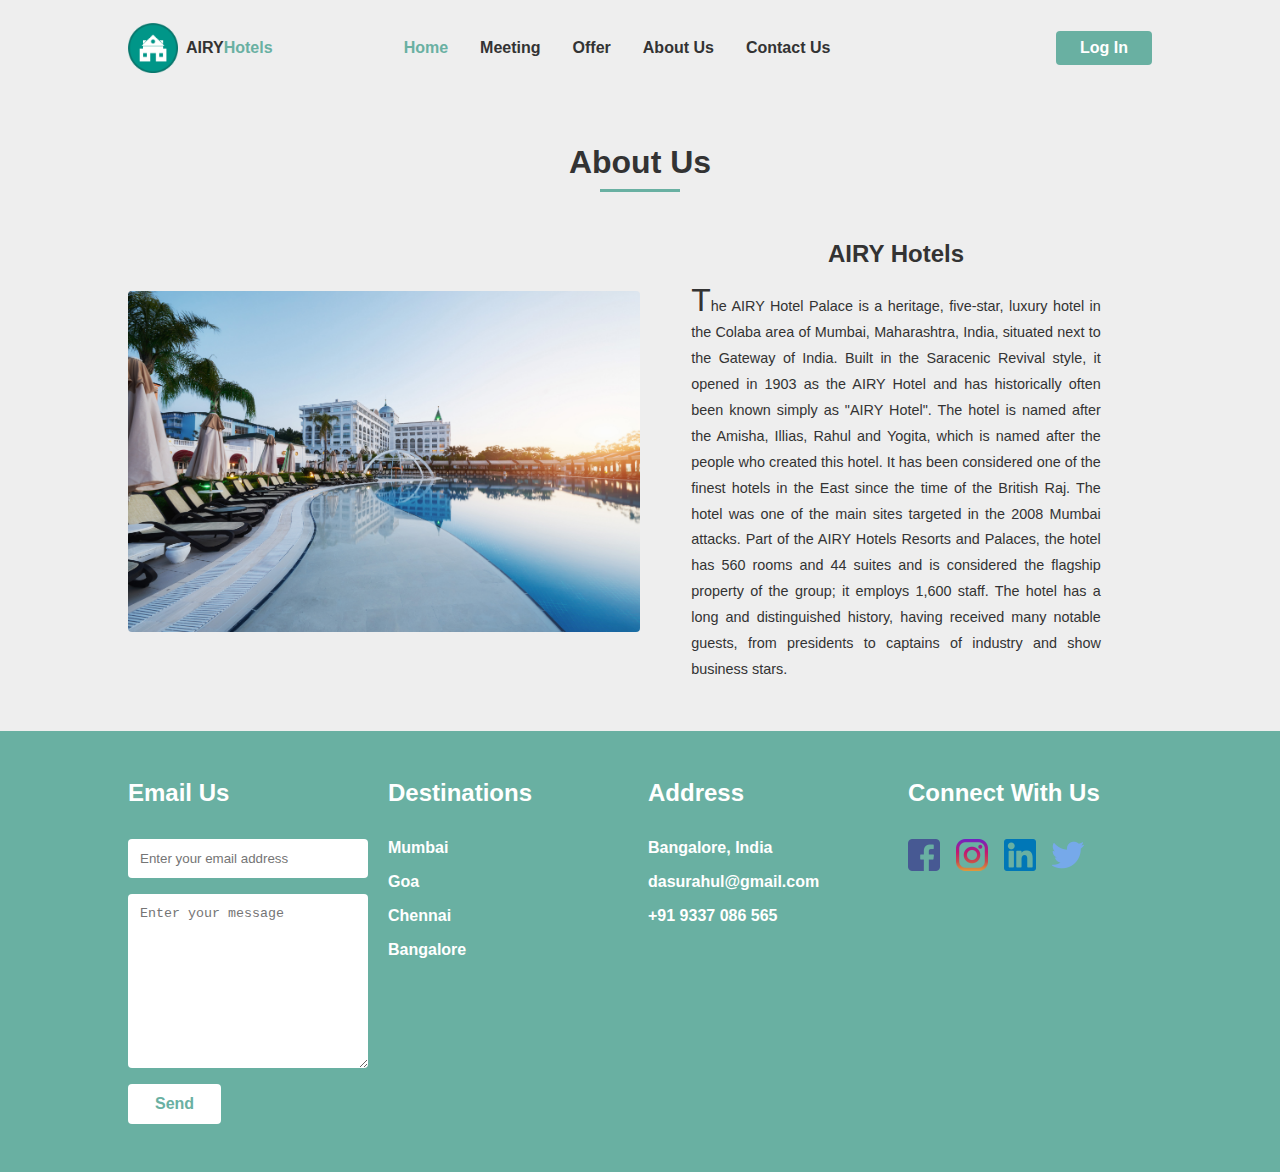
==== about.html @ f13368db "Added about.html" ====
<!DOCTYPE html>
<html lang="en">

<head>
    <meta charset="UTF-8">
    <meta http-equiv="X-UA-Compatible" content="IE=edge">
    <meta name="viewport" content="width=device-width, initial-scale=1.0">
    <link rel="stylesheet" href="style.css">
    <title>About</title>
</head>

<body>

    <div class="navbar container flex space-between center">
        <div class="logo-container flex space-between center small-gap">
            <img class="logo" src="./images/logo.png" alt="logo" />
            <div class="bold">AIRY<span class="text-primary">Hotels</span></div>
        </div>
        <ul class="nav flex gap-2 full-height">
            <li class="nav-item flex center full-height"><a href="index.html" class="nav-link active">Home</a></li>
            <li class="nav-item flex center full-height"><a href="#" class="nav-link">Meeting</a></li>
            <li class="nav-item flex center full-height"><a href="#" class="nav-link">Offer</a></li>
            <li class="nav-item flex center full-height"><a href="about.html" class="nav-link">About Us</a></li>
            <li class="nav-item flex center full-height"><a href="contact.html" class="nav-link">Contact Us</a></li>
        </ul>
        <button class="button" onclick="navigateToLoginPage()">Log In</button>
    </div>
    <section class="container margin-3">
        <h1 class="title">About Us</h1>
        <div class="underline"></div>
        <div class="two-columns margin-3">
            <img src="./images/hotel.jpg" alt="hotel" />
            <div class="second-column">
                <h2>AIRY Hotels</h2>
                <p>
                    The AIRY Hotel Palace is a heritage, five-star, luxury hotel in the Colaba area of Mumbai,
                    Maharashtra, India, situated
                    next to the Gateway of India. Built in the Saracenic Revival style, it opened in 1903 as the AIRY
                    Hotel and has historically often been known simply as "AIRY Hotel". The hotel is named after the
                    Amisha, Illias, Rahul and Yogita, which is named after the people who created this hotel. It has
                    been
                    considered one of the finest hotels in
                    the East since the time of the British Raj. The hotel was one of the main sites targeted in the 2008
                    Mumbai attacks.
                    Part of the AIRY Hotels Resorts and Palaces, the hotel has 560 rooms and 44 suites and is considered
                    the flagship
                    property of the group; it employs 1,600 staff.
                    The hotel has a long and distinguished history, having received many notable guests, from presidents
                    to captains of
                    industry and show business stars.
                </p>
            </div>
        </div>
    </section>
    <div class="footer">
        <div class="container grid">
            <div>
                <h2 class="footer-title">Email Us</h2>
                <form class="contact-form">
                    <input type="email" placeholder="Enter your email address" />
                    <textarea rows="10" placeholder="Enter your message"></textarea>
                    <button class="button alternate">Send</button>
                </form>
            </div>
            <div>
                <h2 class="footer-title">Destinations</h2>
                <p><a class="link" href="#">Mumbai</a></p>
                <p><a class="link" href="#">Goa</a></p>
                <p><a class="link" href="#">Chennai</a></p>
                <p><a class="link" href="#">Bangalore</a></p>
            </div>
            <div>
                <h2 class="footer-title">Address</h2>
                <div>
                    <p class="info">Bangalore, India</p>
                    <p class="info">dasurahul@gmail.com</p>
                    <p class="info">+91 9337 086 565</p>
                </div>
            </div>
            <div>
                <h2 class="footer-title">Connect With Us</h2>
                <div class="flex gap-1">
                    <a href="#"><img class="social-media-icon" src="./images/facebook.png" alt="facebook"></a>
                    <a href="#"><img class="social-media-icon" src="./images/instagram.png" alt="instagram"></a>
                    <a href="#"><img class="social-media-icon" src="./images/linkedin.png" alt="linkedin"></a>
                    <a href="#"><img class="social-media-icon" src="./images/twitter.png" alt="twitter"></a>
                </div>
            </div>
        </div>
    </div>
    <script>
        const navigateToLoginPage = () => {
            window.location.href = '/login.html';
        };
    </script>

</body>

</html>
---- style.css ----
:root {
  --light-gray-color: #eeeeee;
  --black-color: #333333;
  --white-color: #ffffff;
  --primary-light-color: #eef6f5;
  --primary-color: #69b0a2;
  --primary-dark-color: #3e756a;
  --secondary-light-color: #cce6ff;
  --secondary-color: #3399ff;
  --secondary-dark-color: #004d99;
}

*,
*::before,
*::after {
  box-sizing: border-box;
}

body {
  margin: 0;
  font-family: Arial, Helvetica, sans-serif;
  background-color: var(--light-gray-color);
  color: var(--black-color);
}

h1,
h2,
h3,
h4,
h5,
h6,
p {
  margin: 0;
}

ul {
  list-style: none;
  padding: 0;
  margin: 0;
}

/* Container */

.container {
  width: 80%;
  margin-inline: auto;
}

/* Margin */

.margin-1 {
  margin-block: 1rem;
}

.margin-2 {
  margin-block: 2rem;
}

.margin-3 {
  margin-block: 3rem;
}

/* Flexbox */

.flex {
  display: flex;
}

.space-between {
  justify-content: space-between;
}

.center {
  align-items: center;
}

/* Gap */

.small-gap {
  gap: 0.5rem;
}

.gap-1 {
  gap: 1rem;
}

.gap-2 {
  gap: 2rem;
}

.gap-3 {
  gap: 3rem;
}

.navbar {
  height: 6rem;
}

.logo-container {
  width: 3.125rem;
  height: 3.125rem;
}

.logo {
  width: 100%;
  height: 100%;
}

.bold {
  font-weight: bold;
}

.text-primary {
  color: var(--primary-color);
}

.full-height {
  height: 100%;
}

.nav-item {
  position: relative;
}

.nav-link {
  text-decoration: none;
  color: var(--black-color);
  font-weight: bold;
}

.nav-link::after {
  content: "";
  position: absolute;
  top: calc(100% - 0.2rem);
  bottom: 0;
  left: 0;
  height: 0.2rem;
  width: 100%;
  background-color: var(--primary-color);
  transform: scale(0);
  transition: transform 0.2s;
}

.nav-link:hover::after {
  transform: scale(1);
}

.active {
  color: var(--primary-color);
}

.button {
  background-color: var(--primary-color);
  color: var(--white-color);
  padding: 0.5rem 1.5rem;
  border: none;
  border-radius: 0.25rem;
  font-size: 1rem;
  font-weight: bold;
}

.button:hover {
  cursor: pointer;
  background-color: var(--primary-dark-color);
}

/* Home Page */

.background {
  height: calc(100vh - 6rem);
  background-image: url("./images/background.jpg");
  background-position: center;
  background-size: cover;
  position: relative;
}

.background::after {
  content: "";
  position: absolute;
  inset: 0;
  background-color: var(--primary-color);
  opacity: 0.5;
}

.form {
  position: absolute;
  width: 100%;
  max-width: 30rem;
  top: calc(100% - 12rem);
  left: 50%;
  transform: translateX(-50%);
  z-index: 1;
  padding: 1rem;
  border-radius: 0.25rem;
  background-color: var(--white-color);
  display: flex;
  align-items: center;
}

.form input {
  flex: 1;
  padding: 0.5rem;
  border: none;
}

.form input:focus {
  outline: none;
}

.title {
  text-align: center;
  margin-bottom: 0.5rem;
}

.underline {
  width: 5rem;
  height: 0.2rem;
  margin-inline: auto;
  background-color: var(--primary-color);
}

.grid {
  display: grid;
  grid-template-columns: 1fr 1fr 1fr 1fr;
  gap: 1rem;
}

.card {
  width: 18rem;
  height: 30rem;
  background-color: var(--white-color);
  border-radius: 0.25rem;
  box-shadow: 0 1rem 2rem rgba(0, 0, 0, 0.2);
  overflow: hidden;
  transition: transform 0.2s;
}

.card-image {
  background-position: center;
  background-size: cover;
  height: 26rem;
}

.card-1 {
  background-image: url(./images/mumbai.jpg);
}

.card-2 {
  background-image: url(./images/dubai.jpg);
}

.card-3 {
  background-image: url(./images/new-york.jpg);
}

.card-4 {
  background-image: url(./images/miami.jpg);
}

.card-body {
  padding: 0.75rem;
  height: 4rem;
}

.card:hover {
  transform: scale(1.025);
}

.room-1 {
  background-image: url("./images/bedroom.jpg");
}

.room-2 {
  background-image: url("./images/bathroom.jpg");
}

.room-3 {
  background-image: url("./images/balcony.jpg");
}

.room-4 {
  background-image: url("./images/livingroom.jpg");
}

.footer {
  background-color: var(--primary-color);
  color: var(--white-color);
  padding-block: 3rem;
}

.footer-title {
  margin-bottom: 2rem;
}

.contact-form input,
.contact-form textarea {
  display: block;
  width: 100%;
  max-width: 15rem;
  margin-bottom: 1rem;
  padding: 0.75rem;
  border: none;
  border-radius: 0.25rem;
}

.contact-form input:focus,
.contact-form textarea:focus {
  outline: none;
}

.alternate {
  background-color: var(--white-color);
  color: var(--primary-color);
  border: 0.2rem solid transparent;
}

.alternate:hover {
  background-color: var(--primary-color);
  color: var(--white-color);
  border: 0.2rem solid var(--white-color);
}

.link {
  display: inline-block;
  text-decoration: none;
  color: var(--white-color);
  font-weight: bold;
  margin-bottom: 1rem;
  position: relative;
}

.link::after {
  content: "";
  position: absolute;
  top: 100%;
  bottom: 0;
  left: 0;
  width: 100%;
  height: 0.2rem;
  background-color: var(--white-color);
  transform: scale(0);
  transition: transform 0.2s;
}

.link:hover::after {
  transform: scale(1);
}

.info {
  font-weight: bold;
  margin-bottom: 1rem;
}

.social-media-icon {
  width: 2rem;
}

/* Contact Page */

.person img {
  width: 6rem;
  height: 6rem;
}

/* Login Page */

.login-page {
  height: 100vh;
  display: grid;
  place-items: center;
}

.login-page-container {
  display: grid;
  grid-template-columns: repeat(2, 1fr);
  justify-items: center;
  align-items: center;
  color: var(--white-color);
  background-image: linear-gradient(
    to top right,
    var(--secondary-color),
    var(--secondary-dark-color)
  );
  border-radius: 0.5rem;
  overflow: hidden;
  box-shadow: 0 1rem 2rem rgba(0, 0, 0, 0.2);
}

.illustration-container {
  background-color: var(--white-color);
}

.login-illustration {
  width: 40rem;
  border-radius: 50%;
  transition: transform 2.5s;
}

.login-illustration:hover {
  transform: rotate(360deg);
}

.login-form-container {
  width: 100%;
  max-width: 30rem;
}

.login-form-container h1 {
  text-align: center;
  margin-bottom: 3rem;
}

.input-container {
  position: relative;
}

.icon {
  position: absolute;
  top: 50%;
  transform: translateY(-50%);
  left: 0.5rem;
  width: 2rem;
  height: 2rem;
}

.login-form input {
  display: block;
  width: 100%;
  height: 4rem;
  padding: 0 3rem;
  border: none;
  border-radius: 0.25rem;
  background-color: var(--secondary-light-color);
  font-size: 1rem;
  margin-bottom: 2rem;
}

.login-form input:focus {
  outline: none;
}

.login-form button {
  display: block;
  width: 100%;
  height: 4rem;
  font-size: 1rem;
  font-weight: bold;
  color: var(--white-color);
  background-color: var(--secondary-color);
  border: none;
  border-radius: 0.25rem;
}

.login-form button:hover {
  cursor: pointer;
}

/* About Page */

.two-columns {
  display: grid;
  grid-template-columns: 1fr 1fr;
  justify-items: center;
  align-items: center;
}

.two-columns img {
  width: 100%;
  border-radius: 0.25rem;
}

.second-column {
  width: 80%;
  margin-inline: auto;
}

.second-column h2 {
  text-align: center;
  margin-bottom: 1rem;
}

.second-column p {
  font-size: 0.9rem;
  line-height: 1.8;
  text-align: justify;
}

.second-column p::first-letter {
  font-size: 2rem;
  line-height: 1;
}
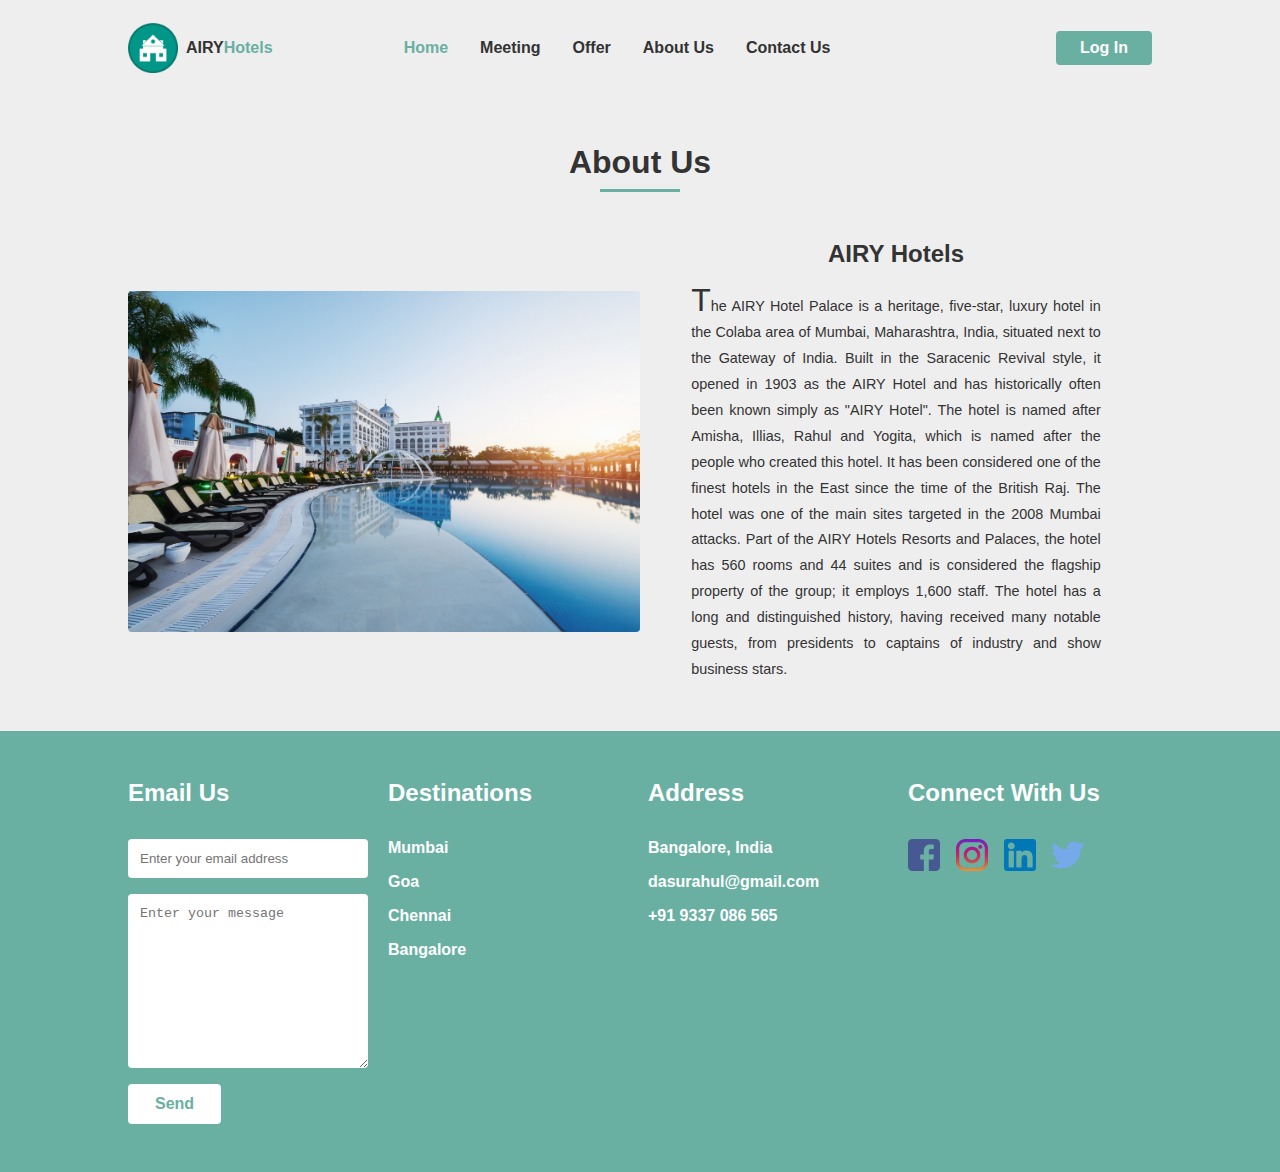
==== commit 97659639: "Updated about.html" ====
--- a/about.html
+++ b/about.html
@@ -36,7 +36,7 @@
                     The AIRY Hotel Palace is a heritage, five-star, luxury hotel in the Colaba area of Mumbai,
                     Maharashtra, India, situated
                     next to the Gateway of India. Built in the Saracenic Revival style, it opened in 1903 as the AIRY
-                    Hotel and has historically often been known simply as "AIRY Hotel". The hotel is named after the
+                    Hotel and has historically often been known simply as "AIRY Hotel". The hotel is named after
                     Amisha, Illias, Rahul and Yogita, which is named after the people who created this hotel. It has
                     been
                     considered one of the finest hotels in
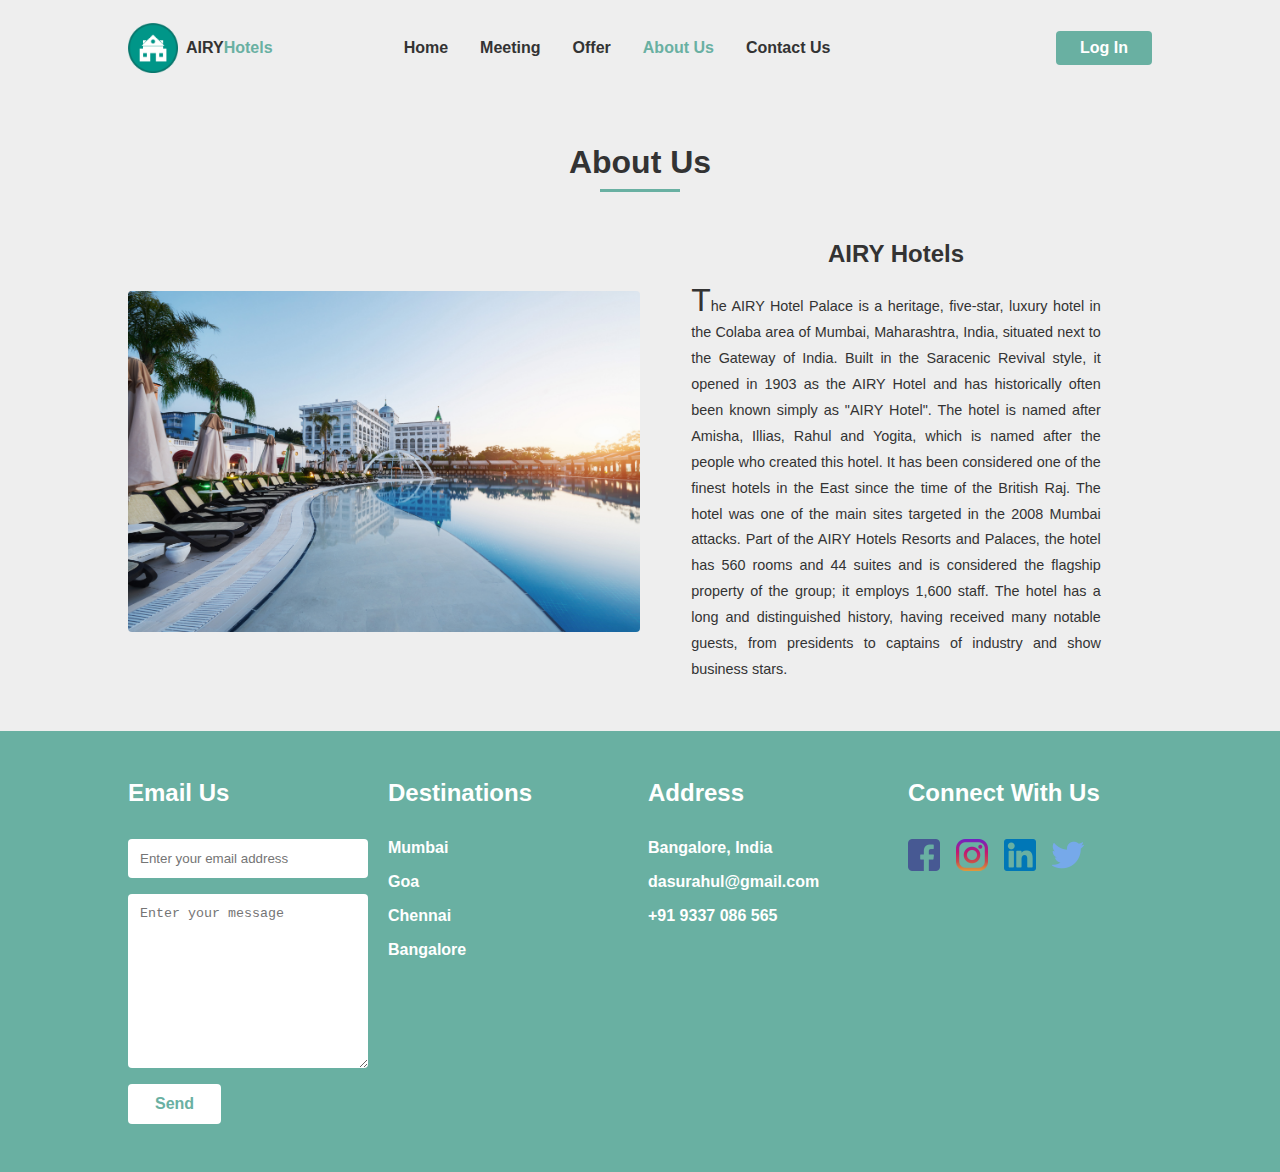
==== commit b8978510: "Updated about.html" ====
--- a/about.html
+++ b/about.html
@@ -17,10 +17,10 @@
             <div class="bold">AIRY<span class="text-primary">Hotels</span></div>
         </div>
         <ul class="nav flex gap-2 full-height">
-            <li class="nav-item flex center full-height"><a href="index.html" class="nav-link active">Home</a></li>
+            <li class="nav-item flex center full-height"><a href="index.html" class="nav-link">Home</a></li>
             <li class="nav-item flex center full-height"><a href="#" class="nav-link">Meeting</a></li>
             <li class="nav-item flex center full-height"><a href="#" class="nav-link">Offer</a></li>
-            <li class="nav-item flex center full-height"><a href="about.html" class="nav-link">About Us</a></li>
+            <li class="nav-item flex center full-height"><a href="about.html" class="nav-link active">About Us</a></li>
             <li class="nav-item flex center full-height"><a href="contact.html" class="nav-link">Contact Us</a></li>
         </ul>
         <button class="button" onclick="navigateToLoginPage()">Log In</button>
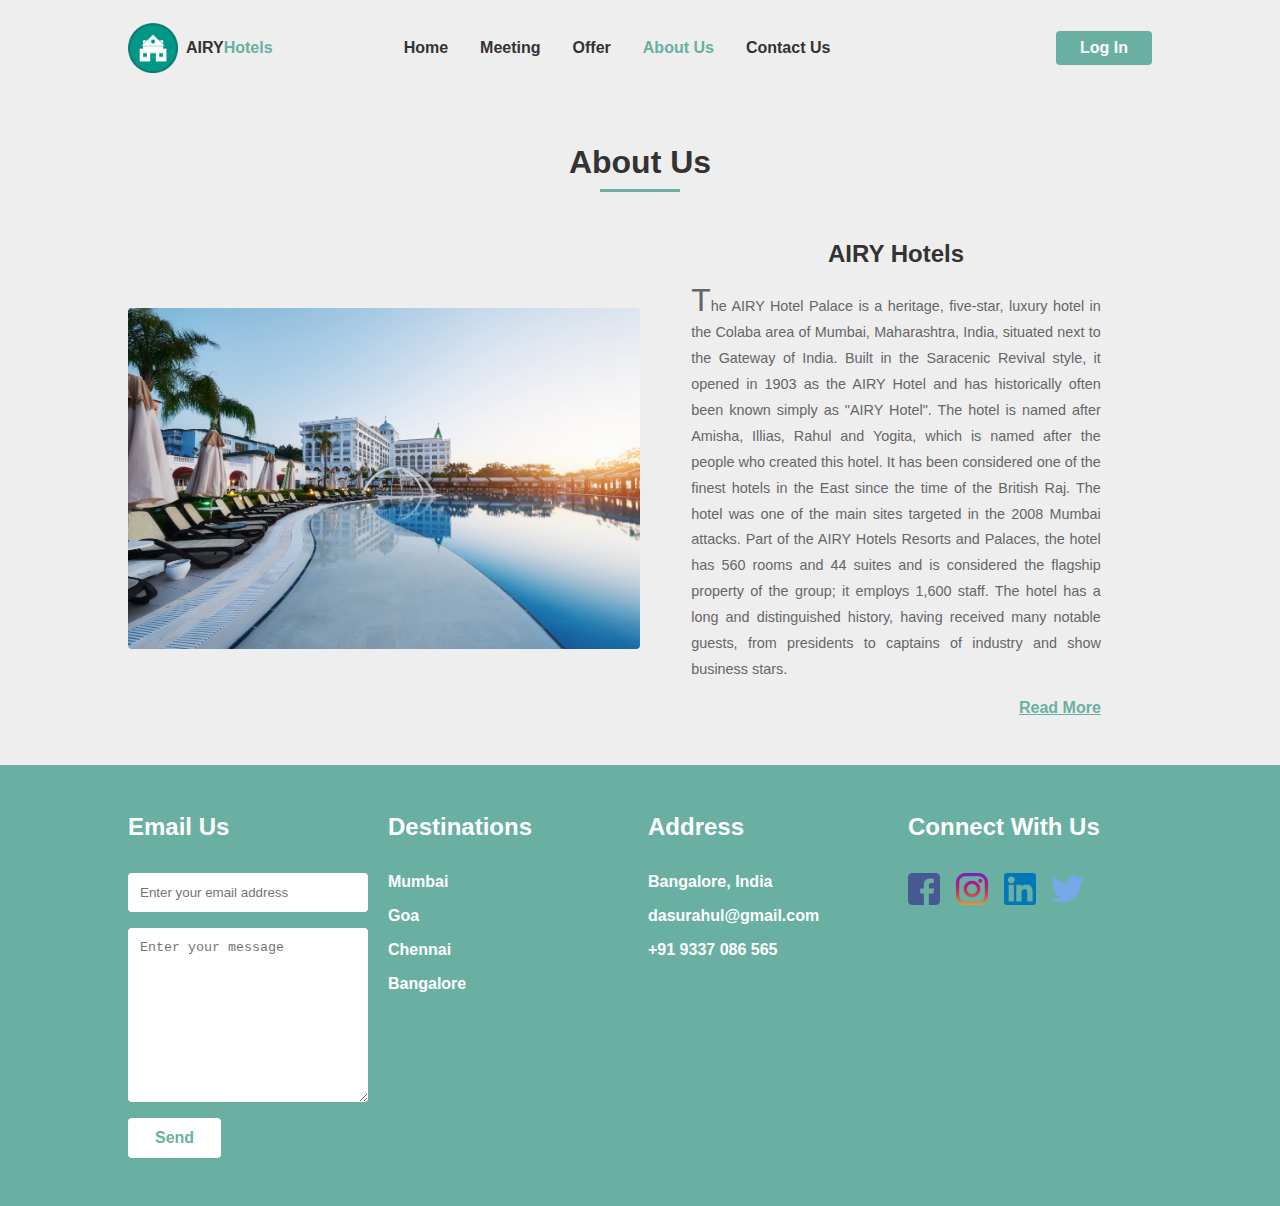
==== commit 4f8bac7e: "Updated" ====
--- a/about.html
+++ b/about.html
@@ -18,8 +18,8 @@
         </div>
         <ul class="nav flex gap-2 full-height">
             <li class="nav-item flex center full-height"><a href="index.html" class="nav-link">Home</a></li>
-            <li class="nav-item flex center full-height"><a href="#" class="nav-link">Meeting</a></li>
-            <li class="nav-item flex center full-height"><a href="#" class="nav-link">Offer</a></li>
+            <li class="nav-item flex center full-height"><a href="meeting.html" class="nav-link">Meeting</a></li>
+            <li class="nav-item flex center full-height"><a href="offer.html" class="nav-link">Offer</a></li>
             <li class="nav-item flex center full-height"><a href="about.html" class="nav-link active">About Us</a></li>
             <li class="nav-item flex center full-height"><a href="contact.html" class="nav-link">Contact Us</a></li>
         </ul>
@@ -49,6 +49,9 @@
                     to captains of
                     industry and show business stars.
                 </p>
+                <div>
+                    <a href="#">Read More</a>
+                </div>
             </div>
         </div>
     </section>
--- a/style.css
+++ b/style.css
@@ -8,6 +8,7 @@
   --secondary-light-color: #cce6ff;
   --secondary-color: #3399ff;
   --secondary-dark-color: #004d99;
+  --gray-color: #666;
 }
 
 *,
@@ -39,6 +40,10 @@
   margin: 0;
 }
 
+img {
+  display: block;
+}
+
 /* Container */
 
 .container {
@@ -360,6 +365,10 @@
 .person img {
   width: 6rem;
   height: 6rem;
+}
+
+.person p {
+  color: var(--gray-color);
 }
 
 /* Login Page */
@@ -480,12 +489,56 @@
 }
 
 .second-column p {
+  color: var(--gray-color);
   font-size: 0.9rem;
   line-height: 1.8;
   text-align: justify;
+  margin-bottom: 1rem;
 }
 
 .second-column p::first-letter {
   font-size: 2rem;
   line-height: 1;
 }
+
+.second-column a {
+  color: var(--primary-color);
+  font-weight: bold;
+  display: flex;
+  justify-content: flex-end;
+}
+
+/* Meeting Page */
+
+.parent {
+  display: grid;
+  grid-template-columns: 2fr 8fr;
+}
+
+.left {
+  padding-inline: 1rem;
+  font-size: 0.8rem;
+}
+
+.left > *:first-child {
+  font-weight: bold;
+  color: var(--white-color);
+  background-color: var(--primary-color);
+}
+
+.left > *:not(:last-child) {
+  margin-bottom: 1rem;
+}
+
+.left > * {
+  padding: 0.5rem;
+}
+
+.meetings {
+  display: grid;
+  gap: 1rem;
+}
+
+.meeting img {
+  width: 100%;
+}
